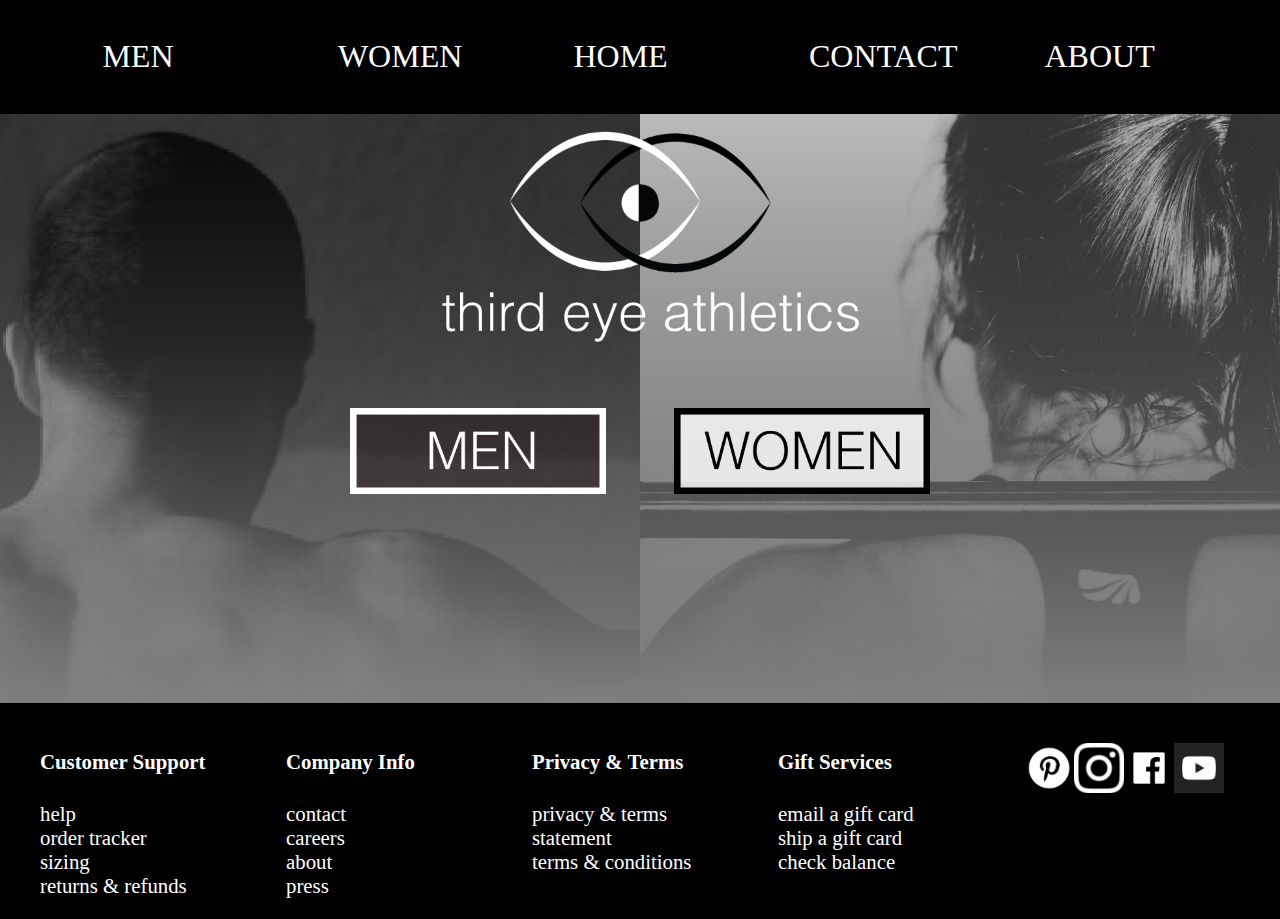
==== index.html @ 6e3b8d4f "initial command" ====
<!DOCTYPE html>
<html>
<head>	
<meta charset="UTF-8">
    <link href="css/app.css" rel="stylesheet" type="text/css">
    <!--<link href="css/bootstrap/dist/css/bootstrap.css" rel="stylesheet" type="text/css">-->

</head>
<body>
        <nav>
                <ul>
                    <li><a class="active" href="#home">MEN</a></li>
                    <li><a href="#news">WOMEN</a></li> 
                  <li><a href="#home">HOME</a></li>
                    <li><a href="#contact">CONTACT</a></li>
                    <li><a href="#about">ABOUT</a></li>
                  </ul>
            
        </nav>
   <div class="container">

<div class="containers_buttons">
<div class="malebuttons">
        <img src="images/male button.png"/>
    </div>
   <div class="femalebuttons">
        <img src="images/women_button.png">
    </div>
</div>

</div>
	<!-- <img src ="images/home splash.png"> -->
<!--put in link-->
<footer>
   <div class="col">
       <h4>Customer Support</h4>
       <ul>
           <li><a href="#">help</a></li>
           <li><a href="#"> order tracker</a></li>
           <li><a href="#">sizing</a></li>
           <li><a href="#">returns & refunds</a></li>
       </ul>
   </div> 
   <div class="col"> <h4>Company Info</h4>
    <ul>
        <li ><a href="#">contact</a></li>
        <li><a href="#"> careers</a></li>
        <li><a href="#">about</a></li>
        <li><a href="#">press</a></li>
    </ul></div>  
   <div class="col"><h4>Privacy & Terms</h4>
    <ul>
        <li ><a href="#">privacy & terms</a></li>
        <li><a href="#"> statement</a></li>
        <li><a href="#">terms & conditions</a></li>
       </ul>
    </div> 
   <div class="col"><h4>Gift Services</h4>
    <ul>
        <li ><a href="#">email a gift card</a></li>
        <li><a href="#"> ship a gift card</a></li>
        <li><a href="#">check balance</a></li>
       </ul></div> 
   <div class="col">
       <ul>
           <li><a href="#"><img src="images/pinteriest.png"></a></li>
           <li><a href="#"><img src="images/instagram.png"></a></li>
           <li><a href="#"><img src="images/facebook-logo-png-white-facebook-logo-png-white-facebook-icon-png-32.png
            "></a></li>
            <li><a href="#"><img src="images/2000px-YouTube_social_dark_square_(2017).svg.png"></a></li>

         
       </ul>
   </div> 
</footer>		
</body>
</html>
---- css/app.css ----
@charset "UTF-8";
/* CSS Document */
body {margin:0;
background-color:black;
}
/* Background Images */
.container {
background-image: url('../images/home_splash.png');
background-repeat: no-repeat;
background-size: cover;


}

.containerwomen {
  background-image:url(../images/ThirdEyeLogoWomens-05.png);
  background-repeat: repeat-y;
  background-size:cover;

}
.containerAbout {
background-image:url('../images/yoga5.png');
background-repeat:no-repeat;
background-size:contain;
position:relative;
height:700px;
}

/* Nav Menu */
nav {width:100%;
z-index:100;
font-size:2em;} 
	/*menu color*/
  
  a:link {
  color: white;
  text-decoration: none;
}

/* visited link */
a:visited {
  color: #00fff5;
  text-decoration: none;
}

/* mouse over link */
 a:hover {
  color: #00fff5;
  text-decoration: none;
}

/* selected link */
 a:active {
  color: #00fff5;
  text-decoration: none;
} 
	
	/*menu bar height*/
nav ul {
  list-style-type: none;
  margin: 0;
  padding: 3% 0 3% 8%;
  overflow: hidden;
  background-color: #000;
 
  font-family:raleway;
}

nav li {
  float: left;
  width:20%;
}

l nav i a {
  display: block;
  color: white;
	vertical-align:center;
  text-align: center;
  padding: 50px 0px 0px 100px;
  margin-left:100px;
  text-decoration: none;
  font-family:raleway;
  Font-size:20pt;
}

li a:hover {
  background-color: #000;
	color:000ff5;
}
/* images */
img {width:100%;
		margin-top:px;}

  img .about {width:contain;
    }
    img .thumb {
      margin: 0 auto 0 auto;
      width:80%;
    }

    /* buttons */
.malebuttons {
z-index:200;
height:20px;
  width:40%;
  float:left;
  margin-left:30px;
            
  }
 .femalebuttons {
   z-index:200;
    height:20px;
    width:40%;
    float:right;
    margin-right:30px;
        }
.containers_buttons {
  padding :23% 0;
  margin:0 auto;
  width:50%;
}

/* footer */

footer {
  background-color:black;
  padding:20px 10px 0 40px;
  font-family:raleway;
  
}

footer .col {
  width:20%;
  float:left;
  font-size:1.3em;
  font-family:raleway;
  color:white;
  text-align:left;
  
}

footer ul {list-style:none;
padding:0;}

footer img {width:50px;
height:auto;
float:left;}

p {font-family:raleway;
  color:white;
  z-index: 200;
  
  
}

/* Design Elements */
.greySquare {float:right;
width:400px;
height: 400px;
padding:30px;
background-color: #080808;
    opacity: .5;
  margin:70px;
}
.whiterectanglelong {
  width: 14%;
    /* float: right; */
    background-color: white;
    height: 650px;
    /* margin: 0 10% 0 85%; */
}

.greyRectangle {
  width:60%;
  float:right;
  background-color:#a3a3a3;
  height:650px;
}
.whiteRectangle {
  width: 40%;
  background-color: white;
  height: 650px;
  
}


/* text */
.paratext {

  margin: 0 auto;
  /* margin-bottom: 300px; */
/* text-align: left; */
}

.paratext h3 {
  font-family:raleway;
  color:white;
  text-align:center;
}

.paratext p {
  line-height:1.5;
}

.paratext .dash {
  text-align:center;
  font-weight:bold;
}
.paratext .black {
  color:black;
}


.paratext2 h2 {
  font-family:raleway;
  color:black;
  text-align:center;
}

.paratext2 p{
  font-family: raleway;
    color: black;
    text-align: left;
    padding: 0px 45px;
    line-height: 2em;
    font-size: 15pt;
}
.paratext2 {
  padding: 11% 0px;
  margin: 0 auto;

}
/* forms */
.formdesign {
  font-family:raleway;
  color:white;
  padding:5em;
  width:500px;
  line-height:1.8em;
  margin: 0 auto 0 auto;
  
}

.formdesign input {
  margin-bottom: 9px;
  width:93.5%;
  height:2em;
  border-width:0px;
  /* line-height:3em; */
  -moz-box-shadow:    1px 1px 1px 1px #646464;
  -webkit-box-shadow: 1px 1px 1px 1px #646464;
  box-shadow:         1px 1px 1px 1px #646464;
}

input.city {
width:20%;
/* line-height:2em; */
}

input.state {
  width:20%;
}
input.zip{
  width:20%;
}
.formdesign textarea {
  width: 93.5%;
  height:20em;
  border-width:0px;
  -moz-box-shadow:    1px 1px 1px 1px #646464;
  -webkit-box-shadow: 1px 1px 1px 1px #646464;
  box-shadow:         1px 1px 1px 1px #646464;
  }

  .formdesign text{
    line-height:1.5em;
  }

  .centerdiv {
    display:flex;
    background-color:none;
    }
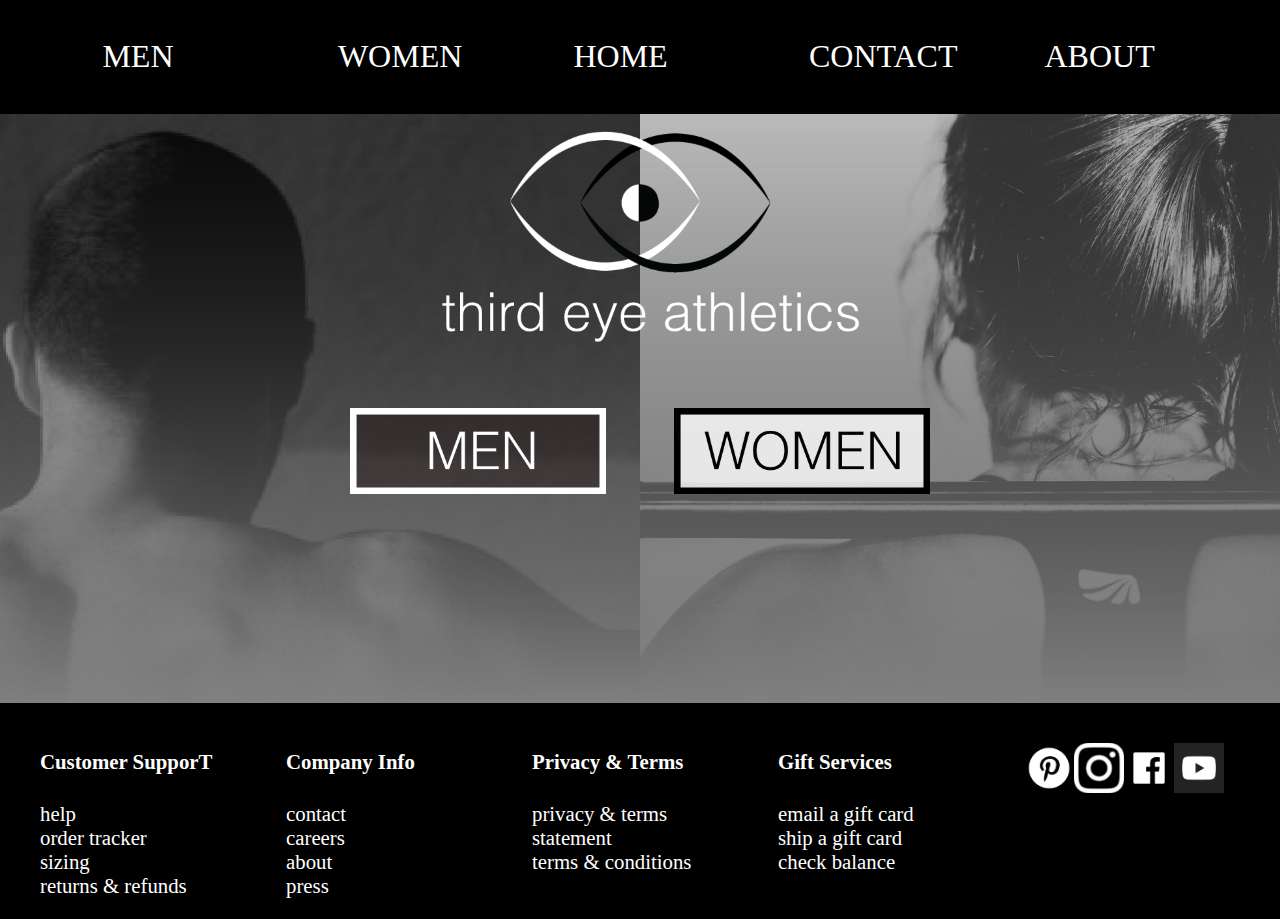
==== commit bef133dc: "saved stuff" ====
--- a/index.html
+++ b/index.html
@@ -33,7 +33,7 @@
 <!--put in link-->
 <footer>
    <div class="col">
-       <h4>Customer Support</h4>
+       <h4>Customer SupporT</h4>
        <ul>
            <li><a href="#">help</a></li>
            <li><a href="#"> order tracker</a></li>
